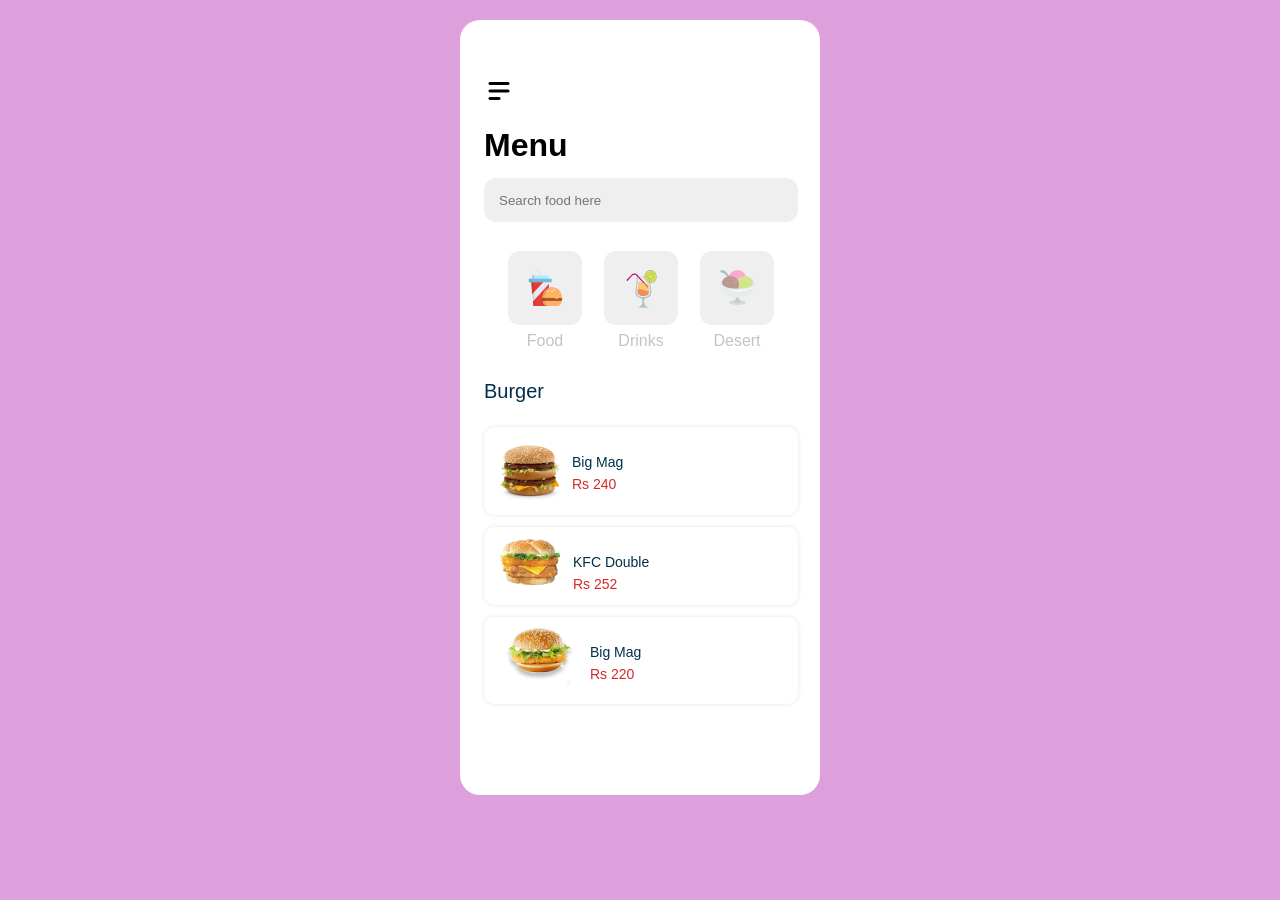
==== lessons number 7 css/index.html @ e1b5a6d0 "my first commit" ====
<!DOCTYPE html>
<html lang="en">
<head>
    <meta charset="UTF-8">
    <title>Menu</title>
    <link rel="stylesheet" href="css/style.css">
</head>
<body>
<div class="container">
<button class="burger_menu">
    <img src="img/burger-menu.png" alt="nav menu">
</button>
<div class="title">
    <h2>
        Menu
    </h2>
</div>
    <from class="input-menu" action="">
        <input type="text" placeholder="Search food here">
    </from>                                                 <!--Як для мене я звик вкористовувати тільки div,
                                                            не знаю правильно чи ні так але поки робитиму так,
                                                            напишіть будьласка можна використовувати тільки div?--->
    <div class="menu_items">
        <div class="food menu-card">
            <div class="food_img menu-card_img">
                <img src="img/food.png" alt="food image">
            </div>
            <div class="food_title menu-card_title">
                <h2>Food</h2>
            </div>
        </div>
        <div class="drinks menu-card">
            <div class="drinks_img menu-card_img" >
                <img src="img/emojione_tropical-drink.png" alt="drink image">
            </div>
            <div class="drinks_title menu-card_title">
                <h2>Drinks</h2>
            </div>
        </div>
        <div class="desert menu-card">
            <div class="desert_img menu-card_img">
                <img src="img/desert.png" alt="desert image">
            </div>
            <div class="desert_title menu-card_title">
                <h2>Desert</h2>
            </div>
        </div>
    </div>
 <div class="menu">
     <div class="title_menu">
         <h2>Burger</h2>
     </div>
     <div class="food_list">

         <div class="big-mag food-cart">
             <div class="big-mag_img food-cart_img">
                 <img src="img/big-mag.png" alt="food">
             </div>

             <div class="big-mag_info food-cart_info">
                 <div class="big-mag_title food-cart_title">
                     <h1>Big Mag</h1>
                 </div>
                 <div class="big-mag_prise food-cart_prise">
                     <p>Rs 240</p>
                 </div>
             </div>
         </div>

         <div class="kfc-double food-cart">
             <div class="kfc-double_img food-cart_img">
                 <img src="img/kfc-double.png" alt="food">
             </div>

             <div class="kfc-double_info food-cart_info">
                 <div class="kfc-double_title food-cart_title">
                     <h1>KFC Double </h1>
                 </div>
                 <div class="kfc-double_prise food-cart_prise">
                     <p>Rs 252</p>
                 </div>
             </div>
         </div>

         <div class="fish-burger food-cart">
             <div class="fish-burger_img food-cart_img">
                 <img src="img/fish-burger.png" alt="food">
             </div>

             <div class="fish-burger_info food-cart_info">
                 <div class="fish-burger_title food-cart_title">
                     <h1>Big Mag</h1>
                 </div>
                 <div class="fish-burger_prise food-cart_prise">
                     <p>Rs 220</p>
                 </div>
             </div>
         </div>
     </div>
 </div>
</div>
</body>
</html>
---- lessons number 7 css/css/style.css ----
*{
    padding: 0;
    margin: 0;
    border: 0;
}
*,*:before,*::after{
    -moz--box-sizing: border-box;
    -webkit-box-sizing: border-box;
    box-sizing: border-box;
}
:focus,:active{outline: none;}
a:focus,a:active{outline: none;}


nav,footer,header,aside{
    display: block;
}

html,body{
    width: 100%;
    background-color: plum;
    font-size: 100%;
    font-family: 'Inter', sans-serif;
    line-height: 1;
    font-size: 14px;
    -ms-text-size-adjust: 100%;
    -moz-text-size-adjust: 100%;
    -webkit-text-size-adjust: 100%;
}

input,button,textarea{font-family: inherit;}

input::-ms-clear {display: none;}
button {cursor: pointer;}
button::-moz-focus-inner {padding: 0; border: 0;}
a, a:visited {text-decoration: none;}
a:hover {text-decoration: none;}
ul li {list-style: none;}
img {vertical-align: top;}

h1,h2,h3,h4,h5,h6{font-size: inherit;font-weight: 100;}


.container{
    max-width: 360px;
    margin: 20px auto;
    background-color: #fff;
    padding: 56px 22px 91px 24px;
    border-radius: 20px;
}
.burger_menu{
    border: none;
    background-color: #ffffff;
    margin-bottom: 23px;
 }
.title h2{
    font-weight: 600;
    font-size: 32px;
    margin-bottom: 17px;
}
.input-menu{
    max-width: 316px;
    margin: 0 auto 0 auto;
}
.input-menu input{
    width: 100%;
    padding: 15px 0 14px 15px;
    background-color: #EFEFEF;
    border-radius: 12px;
    margin-bottom: 29px;
}
.input-menu input ::placeholder{
    font-family: Inter ,sans-serif;
    font-weight: 400;
    font-size: 12px;
}
.menu_items{
    display: flex;
    justify-content: space-between;
    padding: 0 24px;
    margin-bottom: 32px;
}
.menu-card_title h2{
    text-align: center;
    font-weight: 500;
    font-size: 16px;
    color: #C4C4C4;
}
.menu-card_img{
    background-color: #EFEFEF;
    text-align: center;
    padding-top: 18px ;
    width: 74px;
    height: 74px;
    margin-bottom: 8px;
    border-radius: 12px;
}
.menu-card:hover .menu-card_img{
    background-color: #EAE2B7;
}
.menu-card:hover .menu-card_title h2{
    color: black;
}
.menu{
    margin: 0 auto;
}
.title_menu h2{
    font-size: 20px;
    font-weight: 500;
    color: #003049;
    margin-bottom: 26px;
}
.food_list{}

.food-cart{
    display: flex;
    padding: 6px 0 13.49px 16px;
    border-radius: 10px;
    box-shadow: 0px 0px 4px 0px #E5E5E5;
    margin-bottom: 12px;
}
.food-cart:last-child{
    margin-bottom: 0;
}

.food-cart_img{}

.food-cart_info{
    padding: 22px 0 0 12px;
}
.food-cart_title{
    margin-bottom: 8px;
    color: #003049;
}
.food-cart_prise{
    color: #D62828;
}
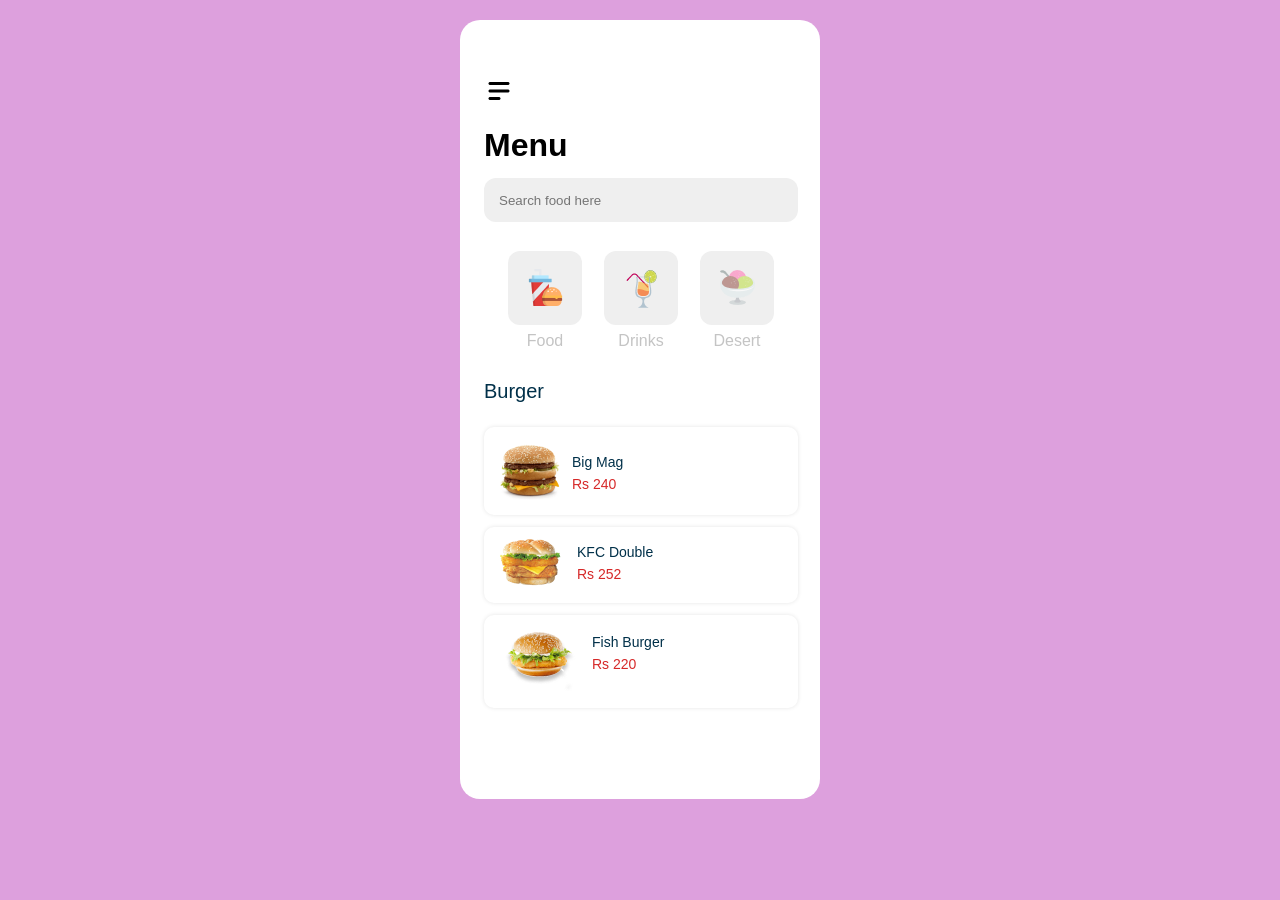
==== commit ff44de1d: "my first commit" ====
--- a/lessons number 7 css/index.html
+++ b/lessons number 7 css/index.html
@@ -89,7 +89,7 @@
 
              <div class="fish-burger_info food-cart_info">
                  <div class="fish-burger_title food-cart_title">
-                     <h1>Big Mag</h1>
+                     <h1>Fish Burger</h1>
                  </div>
                  <div class="fish-burger_prise food-cart_prise">
                      <p>Rs 220</p>
--- a/lessons number 7 css/css/style.css
+++ b/lessons number 7 css/css/style.css
@@ -124,9 +124,18 @@
 }
 
 .food-cart_img{}
+.fish-burger_img{
+    padding: 6px 0 0 0;
+}
 
 .food-cart_info{
     padding: 22px 0 0 12px;
+}
+.kfc-double_info{
+    padding: 12px 0 8px 16px;
+}
+.fish-burger_info{
+    padding: 14px 0 0 14px;
 }
 .food-cart_title{
     margin-bottom: 8px;
